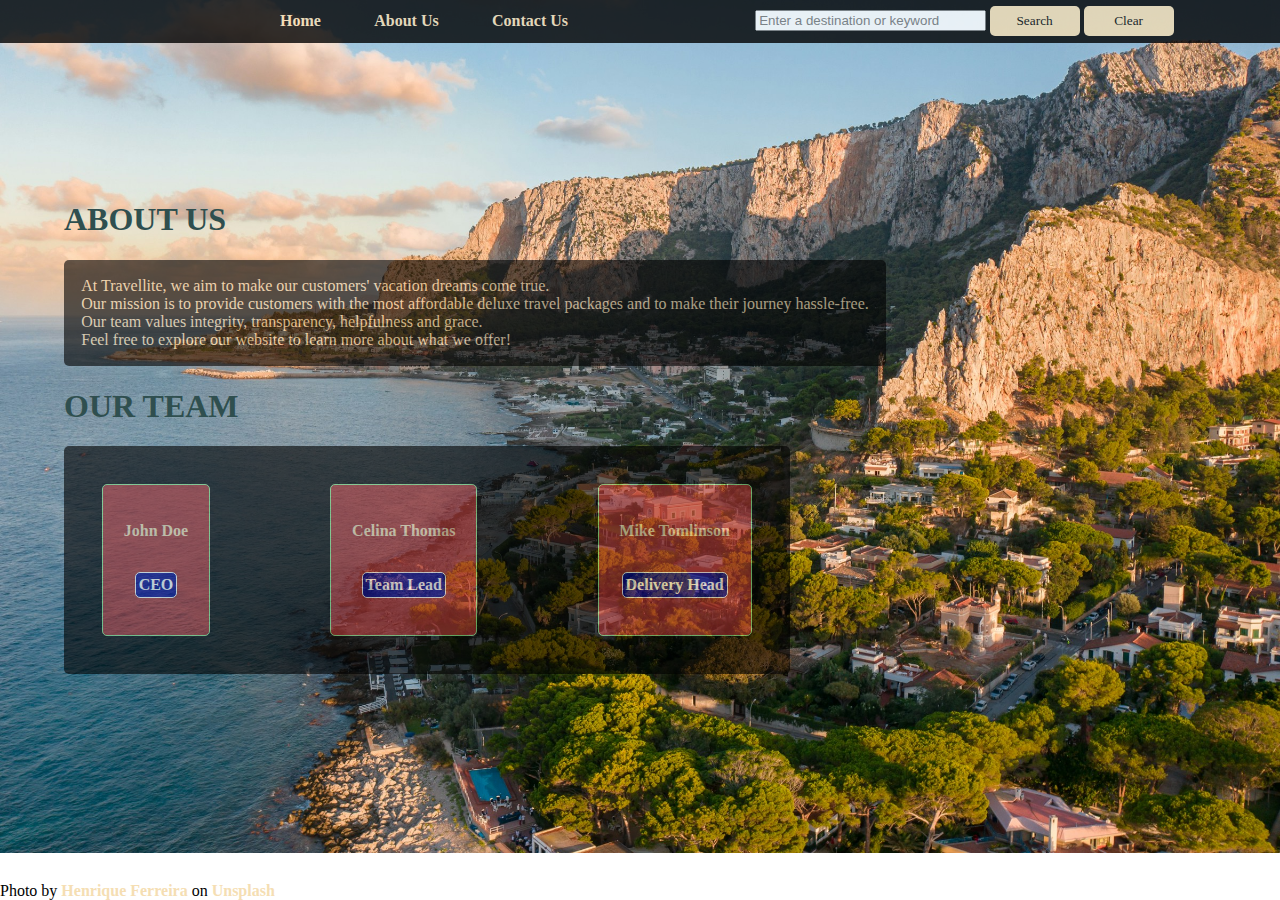
==== about_us.html @ 47043736 "Initial commit" ====
<!DOCTYPE html>
<html lang="en">
<head>
    <meta charset="UTF-8">
    <meta name="viewport" content="width=device-width, initial-scale=1.0">
    <title>Travellite - About Us</title>
    <script src="travel_recommendation.js" type="module"></script>
    <link rel="stylesheet" href="styles.css" />
</head>
<body>
    <header>
        <nav>
            <img />
            <h1></h1>
            <div id="nav-links" class="nav">
                <a href="travel_recommendation.html">Home</a>
                <a href="about_us.html">About Us</a>
                <a href="contact_us.html">Contact Us</a>
            </div>
        </nav>
        <div id="search-bar">
            <input type="search" id="search-input" placeholder="Enter a destination or keyword"/>
            <button id="search-button">Search</button>
            <button id="search-clear">Clear</button>
        </div>
    </header>
    <main id="content">
        <div id="aboutUsPage" class="page">
            <h1 class="hero-text">ABOUT US</h1>
            <p id="aboutDescription">At Travellite, we aim to make our customers' vacation dreams come true. <br> Our mission is to provide customers with the most affordable deluxe travel packages and to make their journey hassle-free. <br>Our team values integrity, transparency, helpfulness and grace. <br>Feel free to explore our website to learn more about what we offer!</p>
            <div id="ourTeam">
                <h1 class="hero-text">OUR TEAM</h1>
                <div id="members">
                    <div class="member">
                        <p class="memberName">John Doe</p>
                        <p class="role">CEO</p>
                    </div>
                    <div class="member">
                        <p class="memberName">Celina Thomas</p>
                        <p class="role">Team Lead</p>
                    </div>
                    <div class="member">
                        <p class="memberName">Mike Tomlinson</p>
                        <p class="role">Delivery Head</p>
                    </div>
                </div>
            </div>
        </div>
    </main>
    <aside></aside>
    <footer>Photo by <a href="https://unsplash.com/@rickpsd?utm_content=creditCopyText&utm_medium=referral&utm_source=unsplash">Henrique Ferreira</a> on <a href="https://unsplash.com/photos/green-trees-on-brown-mountain-near-body-of-water-during-daytime-kJ2_a03Bp-M?utm_content=creditCopyText&utm_medium=referral&utm_source=unsplash">Unsplash</a>
    </footer>
</body>
</html>
---- styles.css ----
body{
    margin: 0%;
    background-image: url(assets/background.jpg);
    background-size: cover;
    background-repeat: no-repeat;
    font-family:Georgia, 'Times New Roman', Times, serif;
}
.left{
    display: block;
    margin: 0% 45% 0% 5%;
}
.right{
    display: block;
    margin: 0% 5% 0% 45%;
    position: absolute;
    right: 0%;
}
#contact-form{
    display: flex;
    flex-direction: column;
    height: 50vh;
    width: 30vw;
    background-color: black;
    opacity: 80%;
    color: wheat;
}
form{
    width: 90%;
}
label{display: block;}
fieldset{border: 0;width: 100%;}
fieldset>input{width: 100%;}
header{
    display: flex;
    align-items: center;
    justify-content: space-between;
    margin: 0%;
    padding: 0% 5% 0% 5%;
    background-color: black;
    opacity: 80%;
    position: absolute;
    top: 0%;
    width: 100%;
    box-sizing: border-box;
}
nav{
    display: flex;
    width: 50%;
    justify-content: space-evenly;
}
#nav-links{
    display: flex;
    width: 50%;
    justify-content: space-between;
    align-items: center;
}
a{
    text-decoration: none;
    font-weight: bold;
    color: wheat;
}
footer{
    position: absolute;
    bottom: 0%;
}
main{
    position: absolute;
    top:20%;
    width: 100%;
}
button{
    width:90px;
    height: 30px;
    border: 0;
    border-radius: 5px;
    font-family: Georgia, 'Times New Roman', Times, serif;
    background-color: wheat;
    color: black;
}
#submitButton{
    margin-left: 3%;
    margin-top: 3%;
}
textarea{
    margin-left: 3%;
    margin-top: 3%;
    width: 100%;
    height: 70%;
}

.hero-text{
    color:darkslategray;
}
.hero-sub{
    color: darkslategray;
}

#aboutUsPage{
    margin: 0% 5% 0% 5%;
}
#aboutDescription,#members{
    display: flex;
    justify-content: space-between;
    color:wheat;
    background-color: black;
    opacity: 60%;
    
    padding: 1.5%;
    border-radius: 5px;
}
#aboutDescription{
    width: max-content;
}
#members{
    width: 60%;
}
.memberName{
    font-weight: bold;
}
.role{
    font-weight: bold;
    width: max-content;
    opacity: 100%;
    color: white;
    padding: 3px;
    background-color: darkblue;
    border-radius: 5px;
    border:1px solid white;
}
.member{
    display: flex;
    flex-direction: column;
    align-items: center;
    text-align: center;
    padding: 3%;
    background-color: brown;
    opacity: 100%;
    width: max-content;
    margin: 3%;
    border-radius: 5px;
    border: 1px solid lightgreen;
}
#search-bar{
    width:40%;
}
#search-input{
    width:50%;
}
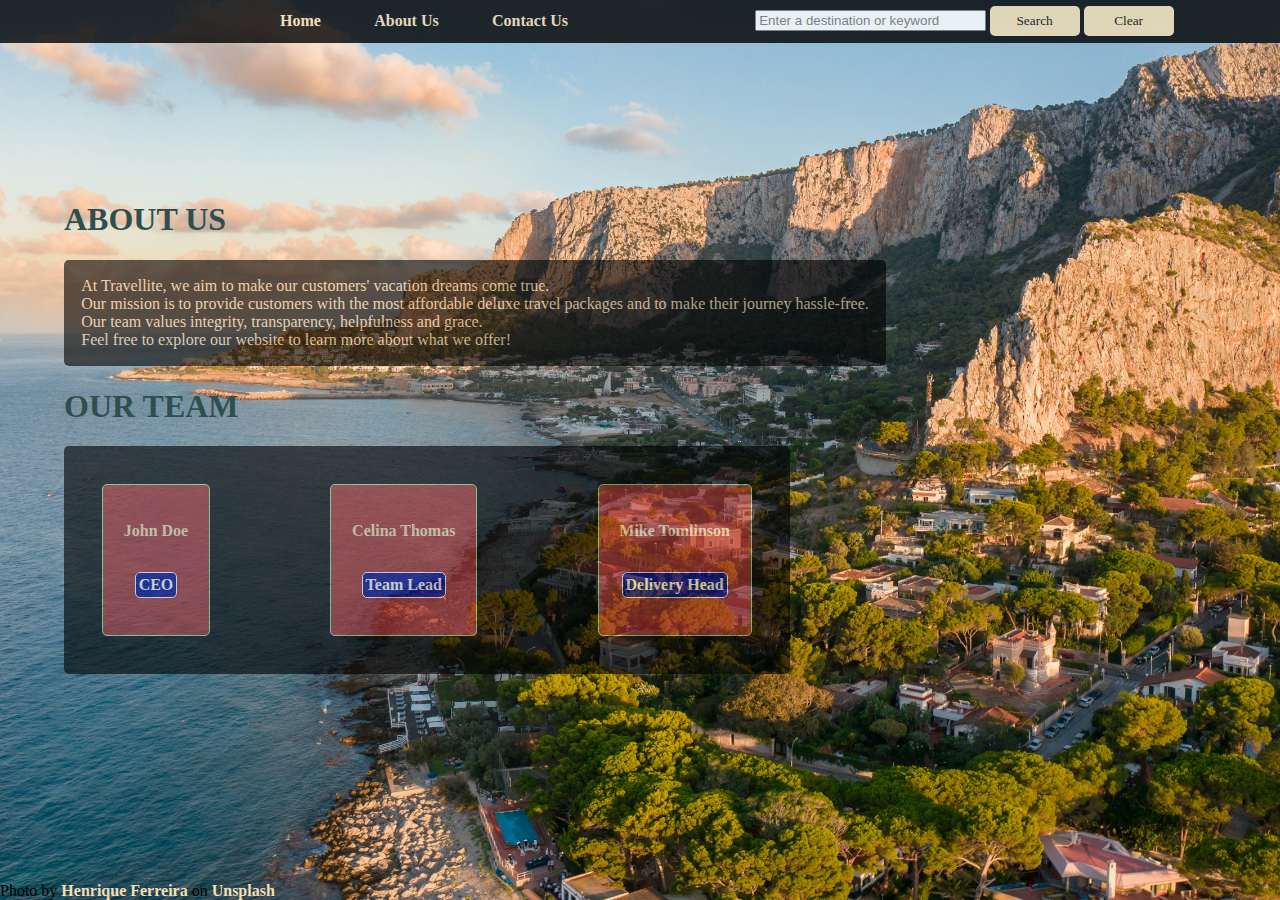
==== commit 8a2bd91e: "Clear functionality" ====
--- a/about_us.html
+++ b/about_us.html
@@ -4,7 +4,7 @@
     <meta charset="UTF-8">
     <meta name="viewport" content="width=device-width, initial-scale=1.0">
     <title>Travellite - About Us</title>
-    <script src="travel_recommendation.js" type="module"></script>
+    <script src="travel_recommendation.js"></script>
     <link rel="stylesheet" href="styles.css" />
 </head>
 <body>
@@ -13,7 +13,7 @@
             <img />
             <h1></h1>
             <div id="nav-links" class="nav">
-                <a href="travel_recommendation.html">Home</a>
+                <a href="index.html">Home</a>
                 <a href="about_us.html">About Us</a>
                 <a href="contact_us.html">Contact Us</a>
             </div>
--- a/styles.css
+++ b/styles.css
@@ -1,3 +1,7 @@
+html, body {
+    height: 100%;
+    overflow: hidden; /* Prevent full-page overflow issues */
+}
 body{
     margin: 0%;
     background-image: url(assets/background.jpg);
@@ -5,15 +9,21 @@
     background-repeat: no-repeat;
     font-family:Georgia, 'Times New Roman', Times, serif;
 }
+.page{
+    display: flex;
+    justify-content: space-between;
+}
 .left{
     display: block;
-    margin: 0% 45% 0% 5%;
+    margin-top:0%;
+    margin-left: 3%;
+    justify-self:left;
 }
 .right{
     display: block;
-    margin: 0% 5% 0% 45%;
-    position: absolute;
-    right: 0%;
+    margin-top:0%;
+    margin-right: 3%;
+    justify-self: right;
 }
 #contact-form{
     display: flex;
@@ -96,6 +106,7 @@
 }
 
 #aboutUsPage{
+    display: block;
     margin: 0% 5% 0% 5%;
 }
 #aboutDescription,#members{
@@ -145,4 +156,39 @@
 }
 #search-input{
     width:50%;
-}+}
+
+#resultsList{
+    height: 70vh;
+    overflow: auto;
+    scroll-behavior: smooth;
+}
+
+#ctaMessage{
+    background-color: black;
+    color: wheat;
+    opacity: 50%;
+    width: max-content;
+    padding: 3%;
+}
+
+/* width */
+::-webkit-scrollbar {
+    width: 10px;
+  }
+  
+  /* Track */
+  ::-webkit-scrollbar-track {
+    box-shadow: inset 0 0 5px grey;
+    border-radius: 10px;
+  }
+  
+  /* Handle */
+  ::-webkit-scrollbar-thumb {
+    background: darkslategray;
+    border-radius: 10px;
+  }
+  ::-webkit-scrollbar-thumb:hover {
+    background: darkslateblue;
+    border-radius: 10px;
+  }